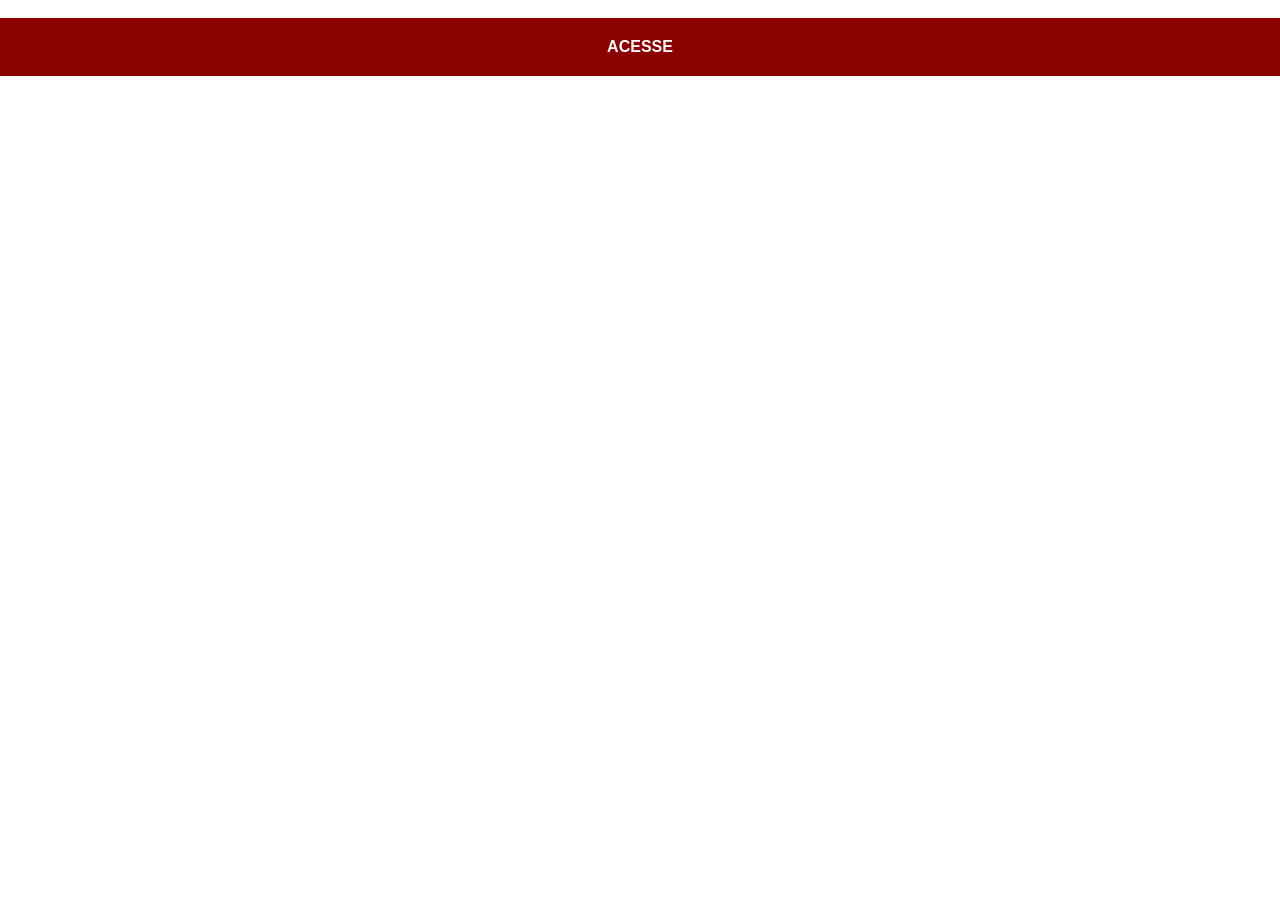
==== github.html @ 18acfb9a "Criando as paginas de cada rede social" ====
<!DOCTYPE html>
<html lang="en">
<head>
    <meta charset="UTF-8">
    <meta name="viewport" content="width=device-width, initial-scale=1.0">
    <title>GitHub</title>
    <link rel="stylesheet" href="estilo/social.css">
</head>
<body>
    <img src="imagens/tela-github.jpg" alt="">
    <a href="https://github.com/ellen-freitas" target="_blank">ACESSE</a>
</body>
</html>
---- estilo/social.css ----
@charset "UTF-8";

* {
            margin: 0px;
            padding: 0px;
            font-family: Arial, Helvetica, sans-serif;
        }

        ::-webkit-scrollbar{
            width: 0px;
            height: 0px;
        }

        img {
            width: 100vw;
        }

        a {
            display: block;
            background: darkred;
            color: white;
            padding: 20px;
            text-align: center;
            font-weight: bolder;
            text-decoration: none;
        }

        a:hover{
            background-color:  rgb(174, 3, 3);
        }
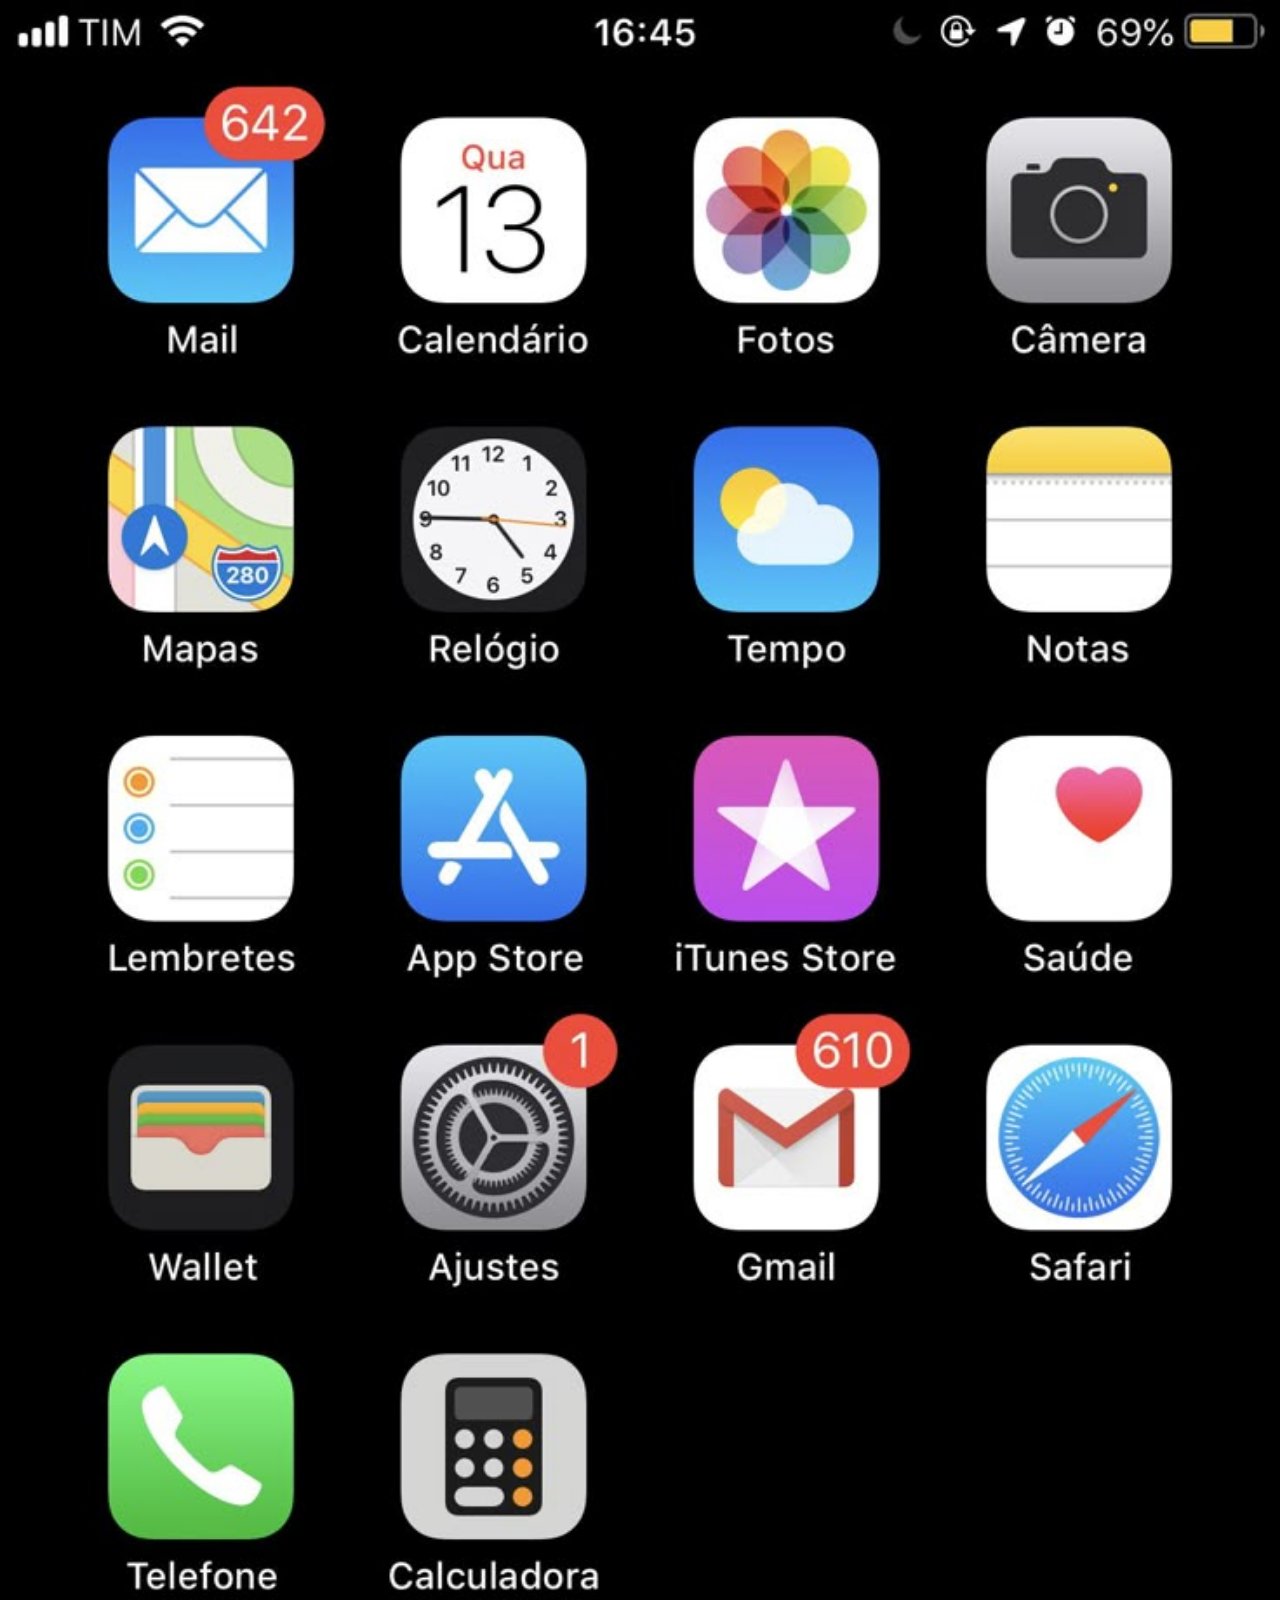
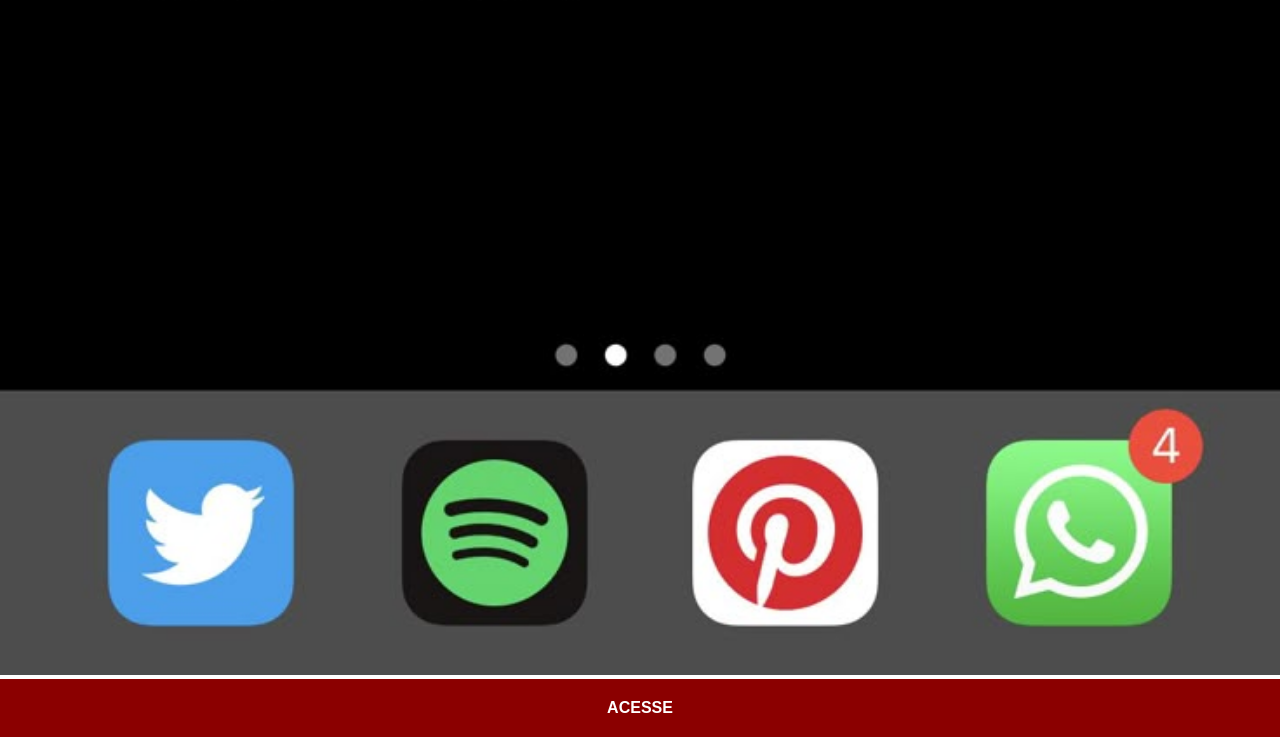
==== commit 37eefa16: "Atualização interface" ====
--- a/github.html
+++ b/github.html
@@ -1,5 +1,5 @@
 <!DOCTYPE html>
-<html lang="en">
+<html lang="pt-br">
 <head>
     <meta charset="UTF-8">
     <meta name="viewport" content="width=device-width, initial-scale=1.0">
@@ -7,7 +7,7 @@
     <link rel="stylesheet" href="estilo/social.css">
 </head>
 <body>
-    <img src="imagens/tela-github.jpg" alt="">
+    <img src="imagens/tela-home-.jpg" alt="">
     <a href="https://github.com/ellen-freitas" target="_blank">ACESSE</a>
 </body>
 </html>
